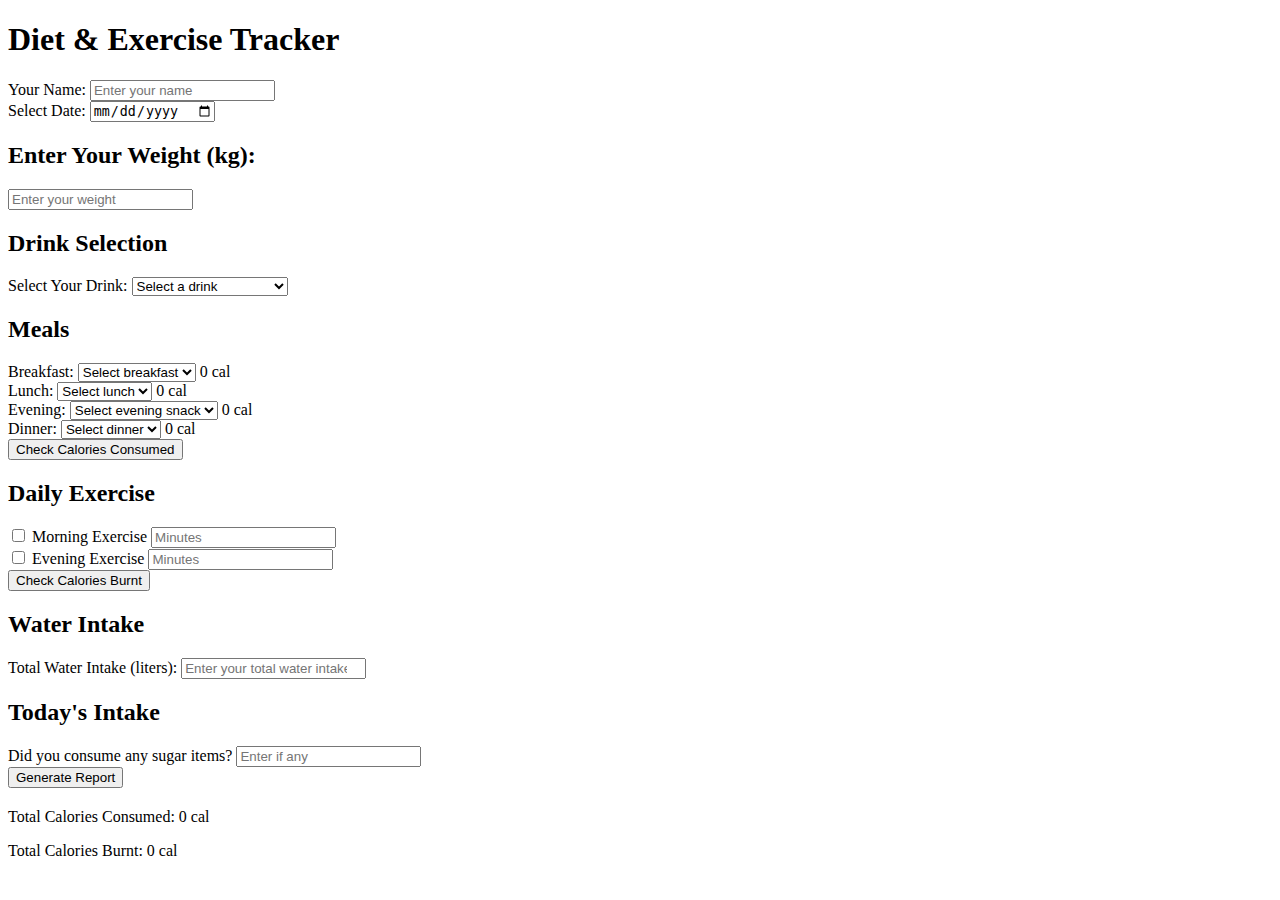
==== index.html @ fc1f8e9d "Create index.html" ====
<!DOCTYPE html>
<html lang="en">
<head>
    <meta charset="UTF-8">
    <meta name="viewport" content="width=device-width, initial-scale=1.0">
    <title>Diet & Exercise Tracker</title>
    <link rel="stylesheet" href="styles.css">
</head>
<body>
    <div class="container">
        <h1>Diet & Exercise Tracker</h1>
        <div class="input-group">
            <label for="name">Your Name:</label>
            <input type="text" id="name" placeholder="Enter your name" oninput="setDateTime()">
        </div>
        <div class="input-group">
            <label for="calendar">Select Date:</label>
            <input type="date" id="calendar" onchange="loadReport()">
        </div>
        <div class="output-group">
            <h2 id="greeting"></h2>
        </div>
        <h2>Enter Your Weight (kg):</h2>
        <div class="input-group">
            <input type="number" id="weight" min="0" placeholder="Enter your weight">
        </div>
        <h2>Drink Selection</h2>
        <div class="input-group">
            <label for="drink">Select Your Drink:</label>
            <select id="drink" onchange="displayDrinkRecipe()">
                <option value="" disabled selected>Select a drink</option>
                <option value="Lemon Detox Water">Lemon Detox Water</option>
                <option value="Ginger Tea">Ginger Tea</option>
                <option value="Cucumber Mint Water">Cucumber Mint Water</option>
                <option value="Cinnamon Apple Drink">Cinnamon Apple Drink</option>
                <option value="Green Tea">Green Tea</option>
                <option value="Jeera Water">Jeera Water</option>
                <option value="Pineapple Juice">Pineapple Juice</option>
            </select>
        </div>
        <div id="drink-recipe"></div>
        <h2>Meals</h2>
        <div class="input-group">
            <label>Breakfast:</label>
            <select id="breakfast" onchange="updateCalories('breakfast')">
                <option value="" disabled selected>Select breakfast</option>
                <option value="Ragi Malt">Ragi Malt</option>
                <option value="Idly">Idly</option>
                <option value="Dosa">Dosa</option>
                <option value="Puliogare">Puliogare</option>
                <option value="Milk">Milk</option>
            </select>
            <span id="breakfast-calories">0 cal</span>
        </div>
        <div class="input-group">
            <label>Lunch:</label>
            <select id="lunch" onchange="updateCalories('lunch')">
                <option value="" disabled selected>Select lunch</option>
                <option value="Roti">Roti</option>
                <option value="Rice">Rice</option>
            </select>
            <span id="lunch-calories">0 cal</span>
        </div>
        <div class="input-group">
            <label>Evening:</label>
            <select id="evening" onchange="updateCalories('evening')">
                <option value="" disabled selected>Select evening snack</option>
                <option value="Fruits">Fruits</option>
                <option value="Veggies">Veggies</option>
            </select>
            <span id="evening-calories">0 cal</span>
        </div>
        <div class="input-group">
            <label>Dinner:</label>
            <select id="dinner" onchange="updateCalories('dinner')">
                <option value="" disabled selected>Select dinner</option>
                <option value="Chapati">Chapati</option>
                <option value="Rice">Rice</option>
            </select>
            <span id="dinner-calories">0 cal</span>
        </div>

        <button onclick="checkCaloriesConsumed()">Check Calories Consumed</button>

        <h2>Daily Exercise</h2>
        <div class="input-group">
            <label>
                <input type="checkbox" id="morning-exercise"> Morning Exercise
            </label>
            <input type="number" id="morning-mins" placeholder="Minutes" min="0">
        </div>
        <div class="input-group">
            <label>
                <input type="checkbox" id="evening-exercise"> Evening Exercise
            </label>
            <input type="number" id="evening-mins" placeholder="Minutes" min="0">
        </div>
        <button onclick="checkCaloriesBurnt()">Check Calories Burnt</button>

        <h2>Water Intake</h2>
        <div class="input-group">
            <label for="water-intake">Total Water Intake (liters):</label>
            <input type="number" id="water-intake" min="0" placeholder="Enter your total water intake">
        </div>

        <h2>Today's Intake</h2>
        <div class="input-group">
            <label>Did you consume any sugar items?</label>
            <input type="text" id="sugar-items" placeholder="Enter if any">
        </div>
        <button onclick="generateReport()">Generate Report</button>

        <div class="output-group">
            <h2 id="report"></h2>
            <p>Total Calories Consumed: <span id="total-calories-consumed">0</span> cal</p>
            <p>Total Calories Burnt: <span id="total-calories-burnt">0</span> cal</p>
        </div>
    </div>

    <script src="scripts.js"></script>
</body>
</html>
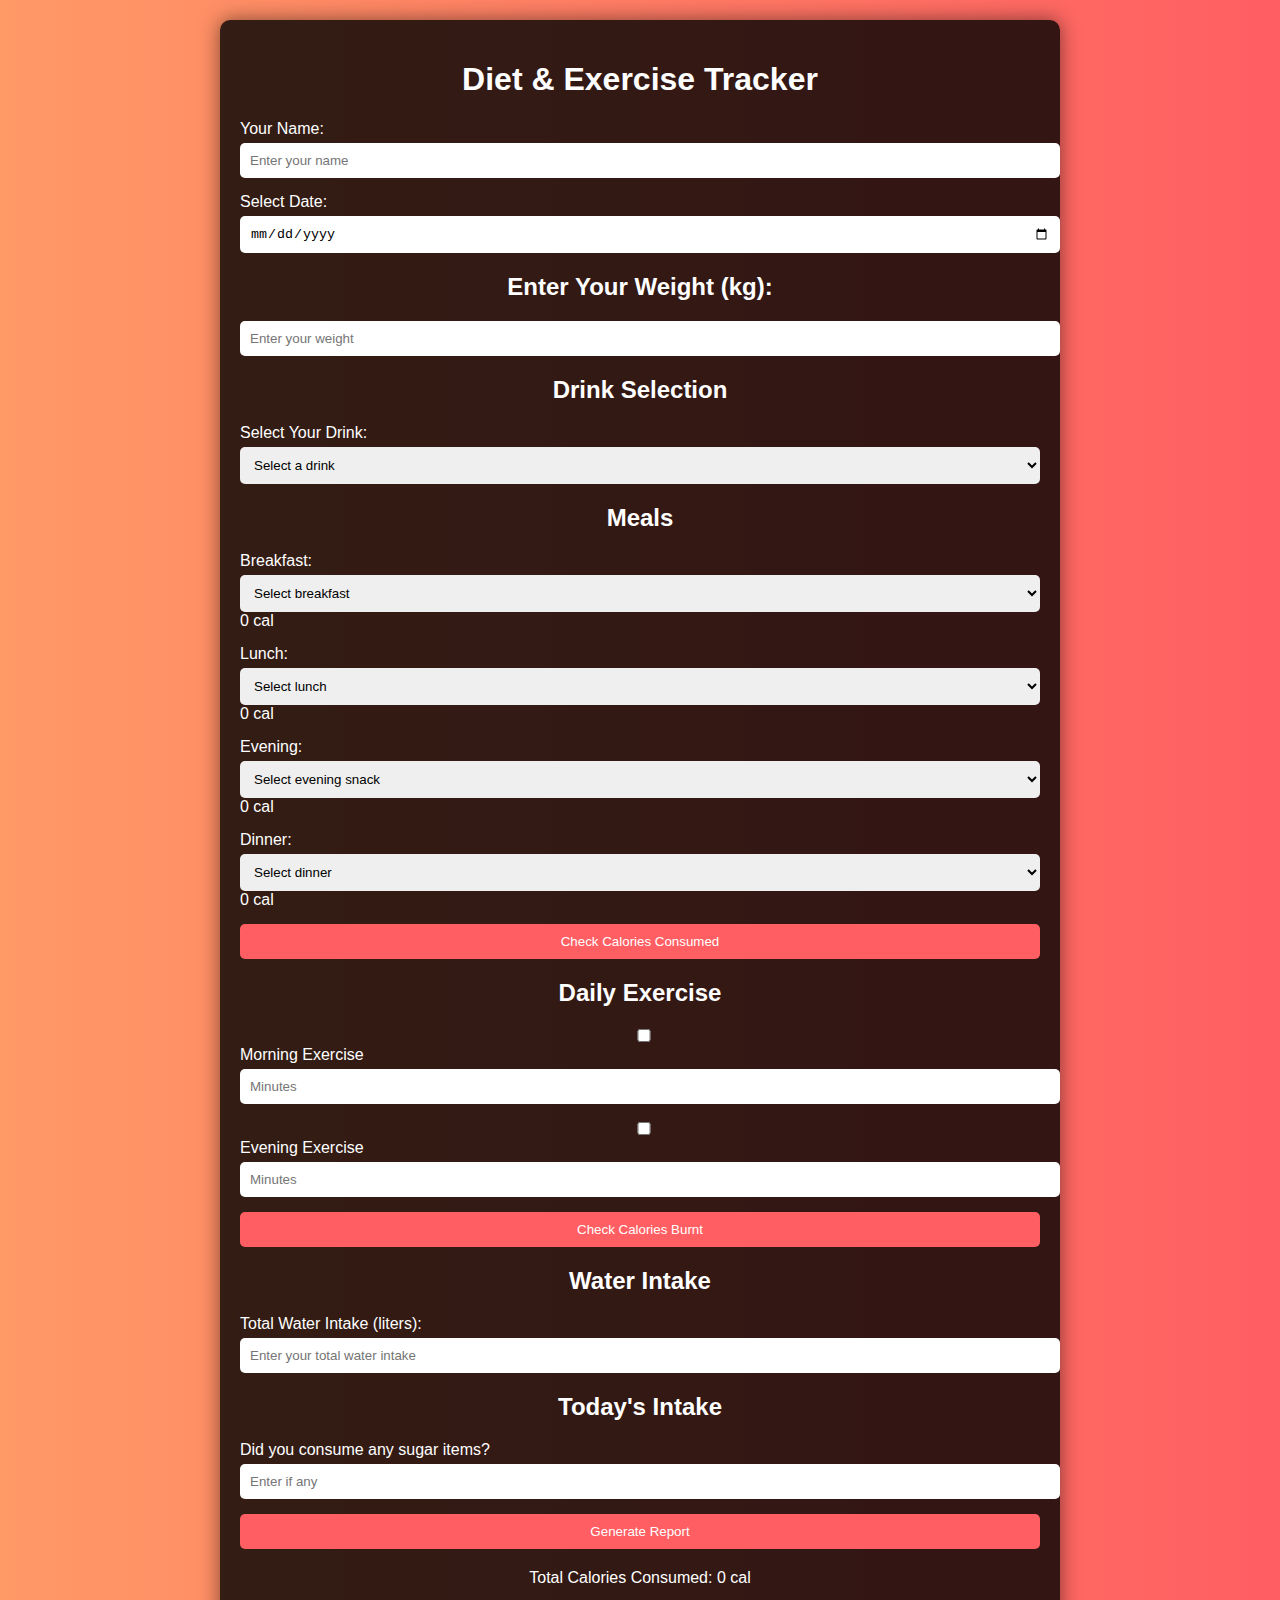
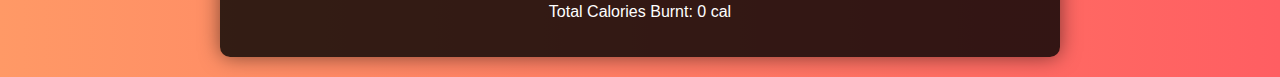
==== commit a2025736: "Add files via upload" ====
--- a/index.html
+++ b/index.html
@@ -1,122 +1,122 @@
-<!DOCTYPE html>
-<html lang="en">
-<head>
-    <meta charset="UTF-8">
-    <meta name="viewport" content="width=device-width, initial-scale=1.0">
-    <title>Diet & Exercise Tracker</title>
-    <link rel="stylesheet" href="styles.css">
-</head>
-<body>
-    <div class="container">
-        <h1>Diet & Exercise Tracker</h1>
-        <div class="input-group">
-            <label for="name">Your Name:</label>
-            <input type="text" id="name" placeholder="Enter your name" oninput="setDateTime()">
-        </div>
-        <div class="input-group">
-            <label for="calendar">Select Date:</label>
-            <input type="date" id="calendar" onchange="loadReport()">
-        </div>
-        <div class="output-group">
-            <h2 id="greeting"></h2>
-        </div>
-        <h2>Enter Your Weight (kg):</h2>
-        <div class="input-group">
-            <input type="number" id="weight" min="0" placeholder="Enter your weight">
-        </div>
-        <h2>Drink Selection</h2>
-        <div class="input-group">
-            <label for="drink">Select Your Drink:</label>
-            <select id="drink" onchange="displayDrinkRecipe()">
-                <option value="" disabled selected>Select a drink</option>
-                <option value="Lemon Detox Water">Lemon Detox Water</option>
-                <option value="Ginger Tea">Ginger Tea</option>
-                <option value="Cucumber Mint Water">Cucumber Mint Water</option>
-                <option value="Cinnamon Apple Drink">Cinnamon Apple Drink</option>
-                <option value="Green Tea">Green Tea</option>
-                <option value="Jeera Water">Jeera Water</option>
-                <option value="Pineapple Juice">Pineapple Juice</option>
-            </select>
-        </div>
-        <div id="drink-recipe"></div>
-        <h2>Meals</h2>
-        <div class="input-group">
-            <label>Breakfast:</label>
-            <select id="breakfast" onchange="updateCalories('breakfast')">
-                <option value="" disabled selected>Select breakfast</option>
-                <option value="Ragi Malt">Ragi Malt</option>
-                <option value="Idly">Idly</option>
-                <option value="Dosa">Dosa</option>
-                <option value="Puliogare">Puliogare</option>
-                <option value="Milk">Milk</option>
-            </select>
-            <span id="breakfast-calories">0 cal</span>
-        </div>
-        <div class="input-group">
-            <label>Lunch:</label>
-            <select id="lunch" onchange="updateCalories('lunch')">
-                <option value="" disabled selected>Select lunch</option>
-                <option value="Roti">Roti</option>
-                <option value="Rice">Rice</option>
-            </select>
-            <span id="lunch-calories">0 cal</span>
-        </div>
-        <div class="input-group">
-            <label>Evening:</label>
-            <select id="evening" onchange="updateCalories('evening')">
-                <option value="" disabled selected>Select evening snack</option>
-                <option value="Fruits">Fruits</option>
-                <option value="Veggies">Veggies</option>
-            </select>
-            <span id="evening-calories">0 cal</span>
-        </div>
-        <div class="input-group">
-            <label>Dinner:</label>
-            <select id="dinner" onchange="updateCalories('dinner')">
-                <option value="" disabled selected>Select dinner</option>
-                <option value="Chapati">Chapati</option>
-                <option value="Rice">Rice</option>
-            </select>
-            <span id="dinner-calories">0 cal</span>
-        </div>
-
-        <button onclick="checkCaloriesConsumed()">Check Calories Consumed</button>
-
-        <h2>Daily Exercise</h2>
-        <div class="input-group">
-            <label>
-                <input type="checkbox" id="morning-exercise"> Morning Exercise
-            </label>
-            <input type="number" id="morning-mins" placeholder="Minutes" min="0">
-        </div>
-        <div class="input-group">
-            <label>
-                <input type="checkbox" id="evening-exercise"> Evening Exercise
-            </label>
-            <input type="number" id="evening-mins" placeholder="Minutes" min="0">
-        </div>
-        <button onclick="checkCaloriesBurnt()">Check Calories Burnt</button>
-
-        <h2>Water Intake</h2>
-        <div class="input-group">
-            <label for="water-intake">Total Water Intake (liters):</label>
-            <input type="number" id="water-intake" min="0" placeholder="Enter your total water intake">
-        </div>
-
-        <h2>Today's Intake</h2>
-        <div class="input-group">
-            <label>Did you consume any sugar items?</label>
-            <input type="text" id="sugar-items" placeholder="Enter if any">
-        </div>
-        <button onclick="generateReport()">Generate Report</button>
-
-        <div class="output-group">
-            <h2 id="report"></h2>
-            <p>Total Calories Consumed: <span id="total-calories-consumed">0</span> cal</p>
-            <p>Total Calories Burnt: <span id="total-calories-burnt">0</span> cal</p>
-        </div>
-    </div>
-
-    <script src="scripts.js"></script>
-</body>
-</html>
+<!DOCTYPE html>
+<html lang="en">
+<head>
+    <meta charset="UTF-8">
+    <meta name="viewport" content="width=device-width, initial-scale=1.0">
+    <title>Diet & Exercise Tracker</title>
+    <link rel="stylesheet" href="styles.css">
+</head>
+<body>
+    <div class="container">
+        <h1>Diet & Exercise Tracker</h1>
+        <div class="input-group">
+            <label for="name">Your Name:</label>
+            <input type="text" id="name" placeholder="Enter your name" oninput="setDateTime()">
+        </div>
+        <div class="input-group">
+            <label for="calendar">Select Date:</label>
+            <input type="date" id="calendar" onchange="loadReport()">
+        </div>
+        <div class="output-group">
+            <h2 id="greeting"></h2>
+        </div>
+        <h2>Enter Your Weight (kg):</h2>
+        <div class="input-group">
+            <input type="number" id="weight" min="0" placeholder="Enter your weight">
+        </div>
+        <h2>Drink Selection</h2>
+        <div class="input-group">
+            <label for="drink">Select Your Drink:</label>
+            <select id="drink" onchange="displayDrinkRecipe()">
+                <option value="" disabled selected>Select a drink</option>
+                <option value="Lemon Detox Water">Lemon Detox Water</option>
+                <option value="Ginger Tea">Ginger Tea</option>
+                <option value="Cucumber Mint Water">Cucumber Mint Water</option>
+                <option value="Cinnamon Apple Drink">Cinnamon Apple Drink</option>
+                <option value="Green Tea">Green Tea</option>
+                <option value="Jeera Water">Jeera Water</option>
+                <option value="Pineapple Juice">Pineapple Juice</option>
+            </select>
+        </div>
+        <div id="drink-recipe"></div>
+        <h2>Meals</h2>
+        <div class="input-group">
+            <label>Breakfast:</label>
+            <select id="breakfast" onchange="updateCalories('breakfast')">
+                <option value="" disabled selected>Select breakfast</option>
+                <option value="Ragi Malt">Ragi Malt</option>
+                <option value="Idly">Idly</option>
+                <option value="Dosa">Dosa</option>
+                <option value="Puliogare">Puliogare</option>
+                <option value="Milk">Milk</option>
+            </select>
+            <span id="breakfast-calories">0 cal</span>
+        </div>
+        <div class="input-group">
+            <label>Lunch:</label>
+            <select id="lunch" onchange="updateCalories('lunch')">
+                <option value="" disabled selected>Select lunch</option>
+                <option value="Roti">Roti</option>
+                <option value="Rice">Rice</option>
+            </select>
+            <span id="lunch-calories">0 cal</span>
+        </div>
+        <div class="input-group">
+            <label>Evening:</label>
+            <select id="evening" onchange="updateCalories('evening')">
+                <option value="" disabled selected>Select evening snack</option>
+                <option value="Fruits">Fruits</option>
+                <option value="Veggies">Veggies</option>
+            </select>
+            <span id="evening-calories">0 cal</span>
+        </div>
+        <div class="input-group">
+            <label>Dinner:</label>
+            <select id="dinner" onchange="updateCalories('dinner')">
+                <option value="" disabled selected>Select dinner</option>
+                <option value="Chapati">Chapati</option>
+                <option value="Rice">Rice</option>
+            </select>
+            <span id="dinner-calories">0 cal</span>
+        </div>
+
+        <button onclick="checkCaloriesConsumed()">Check Calories Consumed</button>
+
+        <h2>Daily Exercise</h2>
+        <div class="input-group">
+            <label>
+                <input type="checkbox" id="morning-exercise"> Morning Exercise
+            </label>
+            <input type="number" id="morning-mins" placeholder="Minutes" min="0">
+        </div>
+        <div class="input-group">
+            <label>
+                <input type="checkbox" id="evening-exercise"> Evening Exercise
+            </label>
+            <input type="number" id="evening-mins" placeholder="Minutes" min="0">
+        </div>
+        <button onclick="checkCaloriesBurnt()">Check Calories Burnt</button>
+
+        <h2>Water Intake</h2>
+        <div class="input-group">
+            <label for="water-intake">Total Water Intake (liters):</label>
+            <input type="number" id="water-intake" min="0" placeholder="Enter your total water intake">
+        </div>
+
+        <h2>Today's Intake</h2>
+        <div class="input-group">
+            <label>Did you consume any sugar items?</label>
+            <input type="text" id="sugar-items" placeholder="Enter if any">
+        </div>
+        <button onclick="generateReport()">Generate Report</button>
+
+        <div class="output-group">
+            <h2 id="report"></h2>
+            <p>Total Calories Consumed: <span id="total-calories-consumed">0</span> cal</p>
+            <p>Total Calories Burnt: <span id="total-calories-burnt">0</span> cal</p>
+        </div>
+    </div>
+
+    <script src="scripts.js"></script>
+</body>
+</html>
--- a/styles.css
+++ b/styles.css
@@ -0,0 +1,50 @@
+body {
+    font-family: Arial, sans-serif;
+    background: linear-gradient(to right, #ff9966, #ff5e62);
+    color: #fff;
+    margin: 0;
+    padding: 20px;
+}
+.container {
+    max-width: 800px;
+    margin: auto;
+    background: rgba(0, 0, 0, 0.8);
+    padding: 20px;
+    border-radius: 10px;
+    box-shadow: 0 0 20px rgba(0, 0, 0, 0.5);
+}
+h1, h2 {
+    text-align: center;
+}
+.input-group {
+    margin-bottom: 15px;
+}
+label {
+    display: block;
+    margin-bottom: 5px;
+}
+input, select, button, textarea {
+    width: 100%;
+    padding: 10px;
+    border: none;
+    border-radius: 5px;
+}
+button {
+    background-color: #ff5e62;
+    color: #fff;
+    cursor: pointer;
+}
+button:hover {
+    background-color: #ff9966;
+}
+.output-group {
+    margin: 15px 0;
+    text-align: center;
+}
+#drink-recipe {
+    display: none;
+    margin-top: 10px;
+    padding: 10px;
+    border-radius: 5px;
+    background-color: rgba(255, 255, 255, 0.2);
+}
